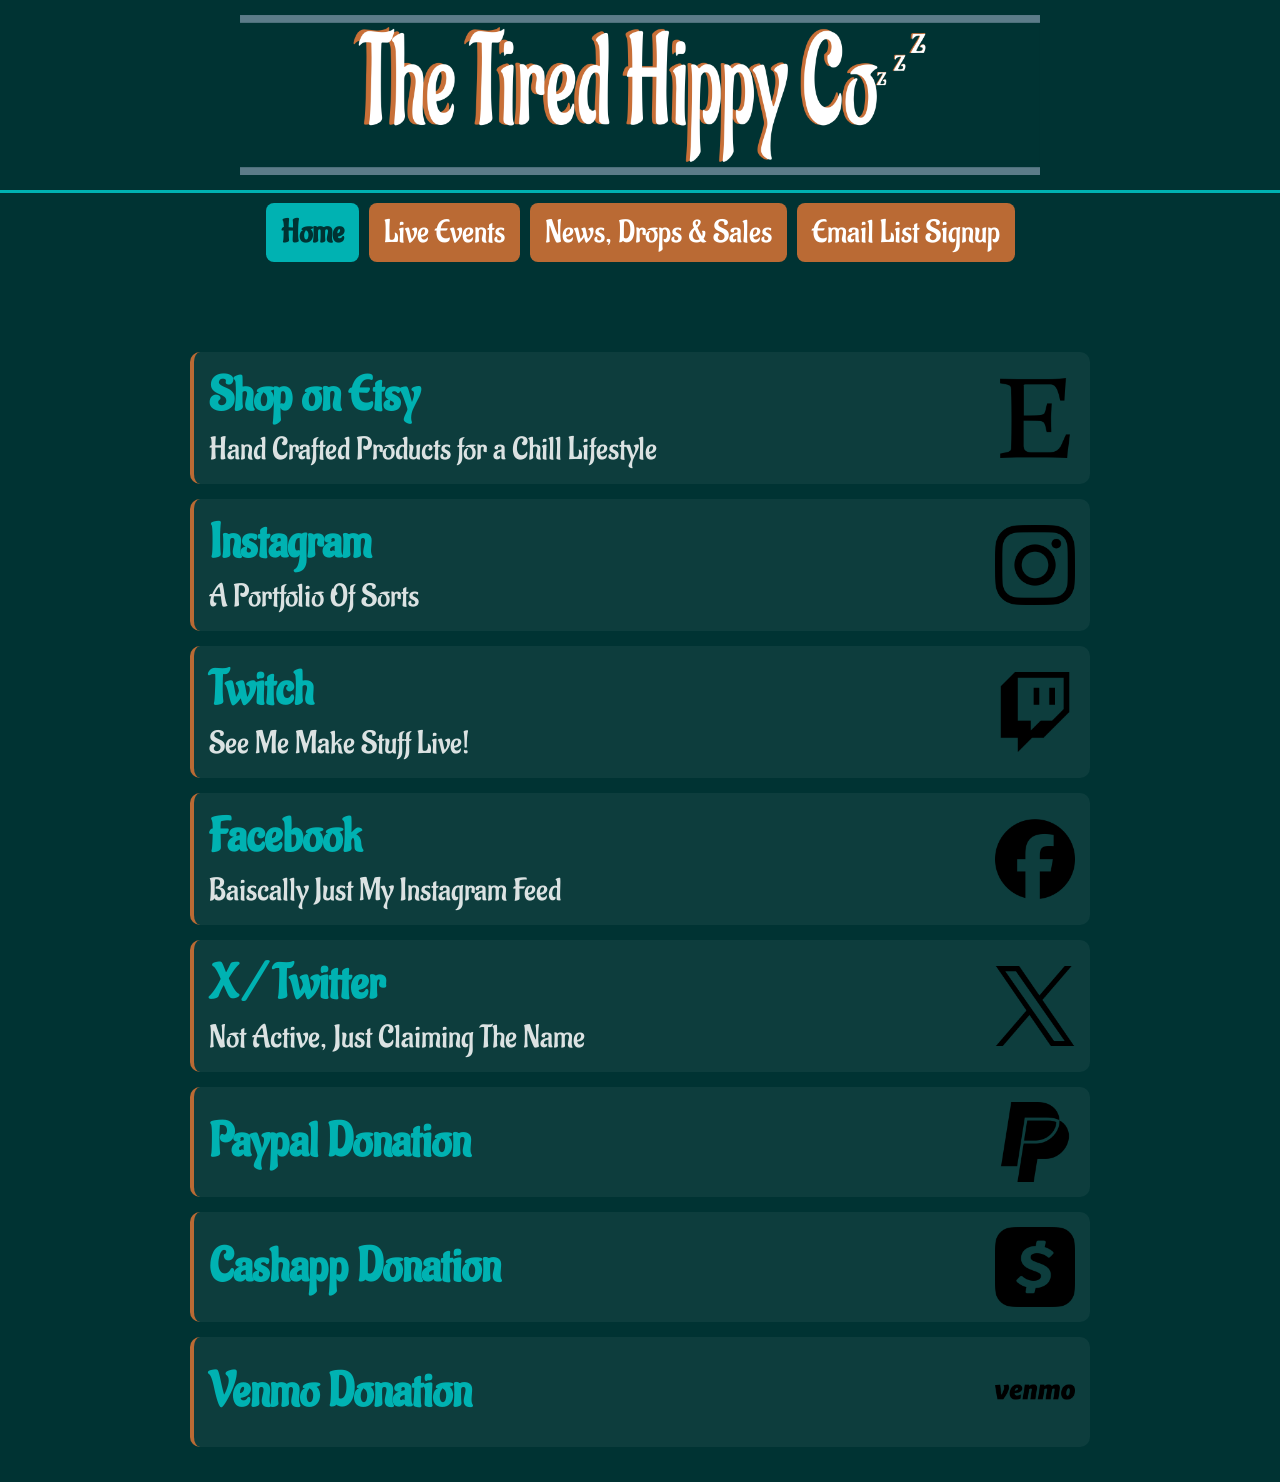
==== index.html @ da4a03da "Update index.html" ====
<!doctype html>
<html>
<head>
  <title>The Tired Hippy Co</title>
  <link rel="icon" type="image/png" href="/favicon.png">
  <link rel="stylesheet" href="styles.css">
  <link href="https://fonts.googleapis.com/css2?family=Aladin&display=swap" rel="stylesheet">
</head>

<body>

<header class="topbar">
  <img src="banner.png" class="banner">
</header>

<nav>
  <a href="index.html" class="active">Home</a>
  <a href="FindMeAtTheseEvents/">Live Events</a>
  <a href="NewsAndSales/">News, Drops & Sales</a>
  <a href="EmailListSignup/">Email List Signup</a>
</nav>

<div class="container">
  
  <!-- ETSY (PRIMARY) -->
  <div class="link-card">
    <a href="https://www.etsy.com/shop/TheTiredHippyCo">

      <div class="link-text">
        <h2>Shop on Etsy</h2>
        <p>Hand Crafted Products for a Chill Lifestyle</p>
      </div>

      <img src="icons/etsy.png" class="link-icon">

    </a>
  </div>

  <!-- INSTAGRAM -->
  <div class="link-card">
    <a href="https://www.instagram.com/thetiredhippy/">

      <div class="link-text">
        <h2>Instagram</h2>
        <p>A Portfolio Of Sorts</p>
      </div>

      <img src="icons/instagram.png" class="link-icon">

    </a>
  </div>

  <!-- TWITCH -->
  <div class="link-card">
    <a href="https://www.twitch.tv/TheTiredHippy">

      <div class="link-text">
        <h2>Twitch</h2>
        <p>See Me Make Stuff Live!</p>
      </div>

      <img src="icons/twitch.png" class="link-icon">

    </a>
  </div>

   <!-- FACEBOOK -->
  <div class="link-card">
    <a href="https://www.facebook.com/TheTiredHippyCo/">

      <div class="link-text">
        <h2>Facebook</h2>
        <p>Baiscally Just My Instagram Feed</p>
      </div>

      <img src="icons/facebook.png" class="link-icon">

    </a>
  </div>
  
  <!-- TWITTER / X -->
  <div class="link-card">
    <a href="https://x.com/TheTiredHippy">

      <div class="link-text">
        <h2>X / Twitter</h2>
        <p>Not Active, Just Claiming The Name</p>
      </div>

      <img src="icons/x.png" class="link-icon">

    </a>
  </div>

  <!-- SUPPORT -->
  <div class="link-card">
    <a href="https://tr.ee/7WsWSYpedk">

      <div class="link-text">
        <h2>Paypal Donation</h2>
      </div>

      <img src="icons/paypal.png" class="link-icon">

    </a>
  </div>

  <div class="link-card">
    <a href="https://tr.ee/vFP1xyaCJx">

      <div class="link-text">
        <h2>Cashapp Donation</h2>
      </div>

      <img src="icons/cashapp.png" class="link-icon">

    </a>
  </div>

  <div class="link-card">
    <a href="https://tr.ee/fhCNNGZ-Fn">

      <div class="link-text">
        <h2>Venmo Donation</h2>
      </div>

      <img src="icons/venmo.png" class="link-icon">

    </a>
  </div>

</div>

</div>

</body>
</html>
---- styles.css ----
html {
  font-size: 200%;
}

@import url('https://fonts.googleapis.com/css2?family=Aladin&display=swap');

:root {
  --teal: #00b2b2;
  --brown: #ba6a34;
  --bluegray: #5c7c89;
  --dark: #003333;
}

body {
  margin: 0;
  font-family: 'Aladin', Arial, cursive;
  background: var(--dark);
  color: white;
}

/* HEADER LAYOUT */
header {
  border-bottom: 3px solid var(--teal);
}

.topbar {
  display: flex;
  align-items: center;
  justify-content: center;
  padding: 15px 40px;
}

/* LEFT + RIGHT IMAGES (logo + seal) */
.sideimg {
  width: 120px;
  height: auto;
}

/* CENTER BANNER */
.banner {
  max-height: 160px;
  width: auto;
}

/* NAVIGATION */
nav {
  display: flex;
  justify-content: center;
  gap: 10px;
  padding: 10px;
}

nav a {
  background: var(--brown);
  color: white;
  padding: 10px 15px;
  border-radius: 8px;
  text-decoration: none;
}

nav a:hover {
  background: var(--teal);
}

nav a.active {
  background: var(--teal);
  color: var(--dark);
  font-weight: bold;
}

/* PAGE CONTENT */
.container {
  max-width: 900px;
  margin: 60px auto 0 auto;
  padding: 20px;
}

/* CONTENT BOXES */
.card {
  background: rgba(255,255,255,0.05);
  border-left: 4px solid var(--teal);
  padding: 15px;
  margin-bottom: 15px;
  border-radius: 10px;
}

/* FORMS */
input, button {
  padding: 10px;
  margin-top: 10px;
}

button {
  background: var(--teal);
  border: none;
  color: black;
  cursor: pointer;
}

.container a {
  color: var(--teal);
}

.container a:hover {
  color: var(--brown);
}

img {
  max-width: 100%;
  height: auto;
}

input,
button {
  font-size: 22px;
  padding: 14px;
}

input[type="checkbox"] {
  transform: scale(1.5);
  margin-right: 10px;
}

label {
  font-size: 26px;
}

.link-card {
  background: rgba(255,255,255,0.05);
  border-left: 4px solid var(--brown);
  border-radius: 10px;
  margin-bottom: 15px;
  transition: transform 0.15s ease;
}

.link-card:hover {
  transform: translateY(-2px);
}

.link-card a {
  display: block;
  padding: 15px;
  text-decoration: none;
  color: white;
}

.link-card h2 {
  margin-top: 0;
  color: var(--teal);
}

.link-card p {
  margin-bottom: 0;
}

.link-card {
  background: rgba(255,255,255,0.05);
  border-left: 4px solid var(--brown);
  border-radius: 10px;
  margin-bottom: 15px;
}

.link-card a {
  display: flex;
  align-items: center;
  justify-content: space-between;
  padding: 15px;
  text-decoration: none;
  color: white;
}

.link-text {
  display: flex;
  flex-direction: column;
  gap: 5px;
}

.link-card h2 {
  margin: 0;
  color: var(--teal);
}

.link-card p {
  margin: 0;
  opacity: 0.85;
}

.link-icon {
  width: 80px;
  height: 80px;
  object-fit: contain;
  flex-shrink: 0;
}
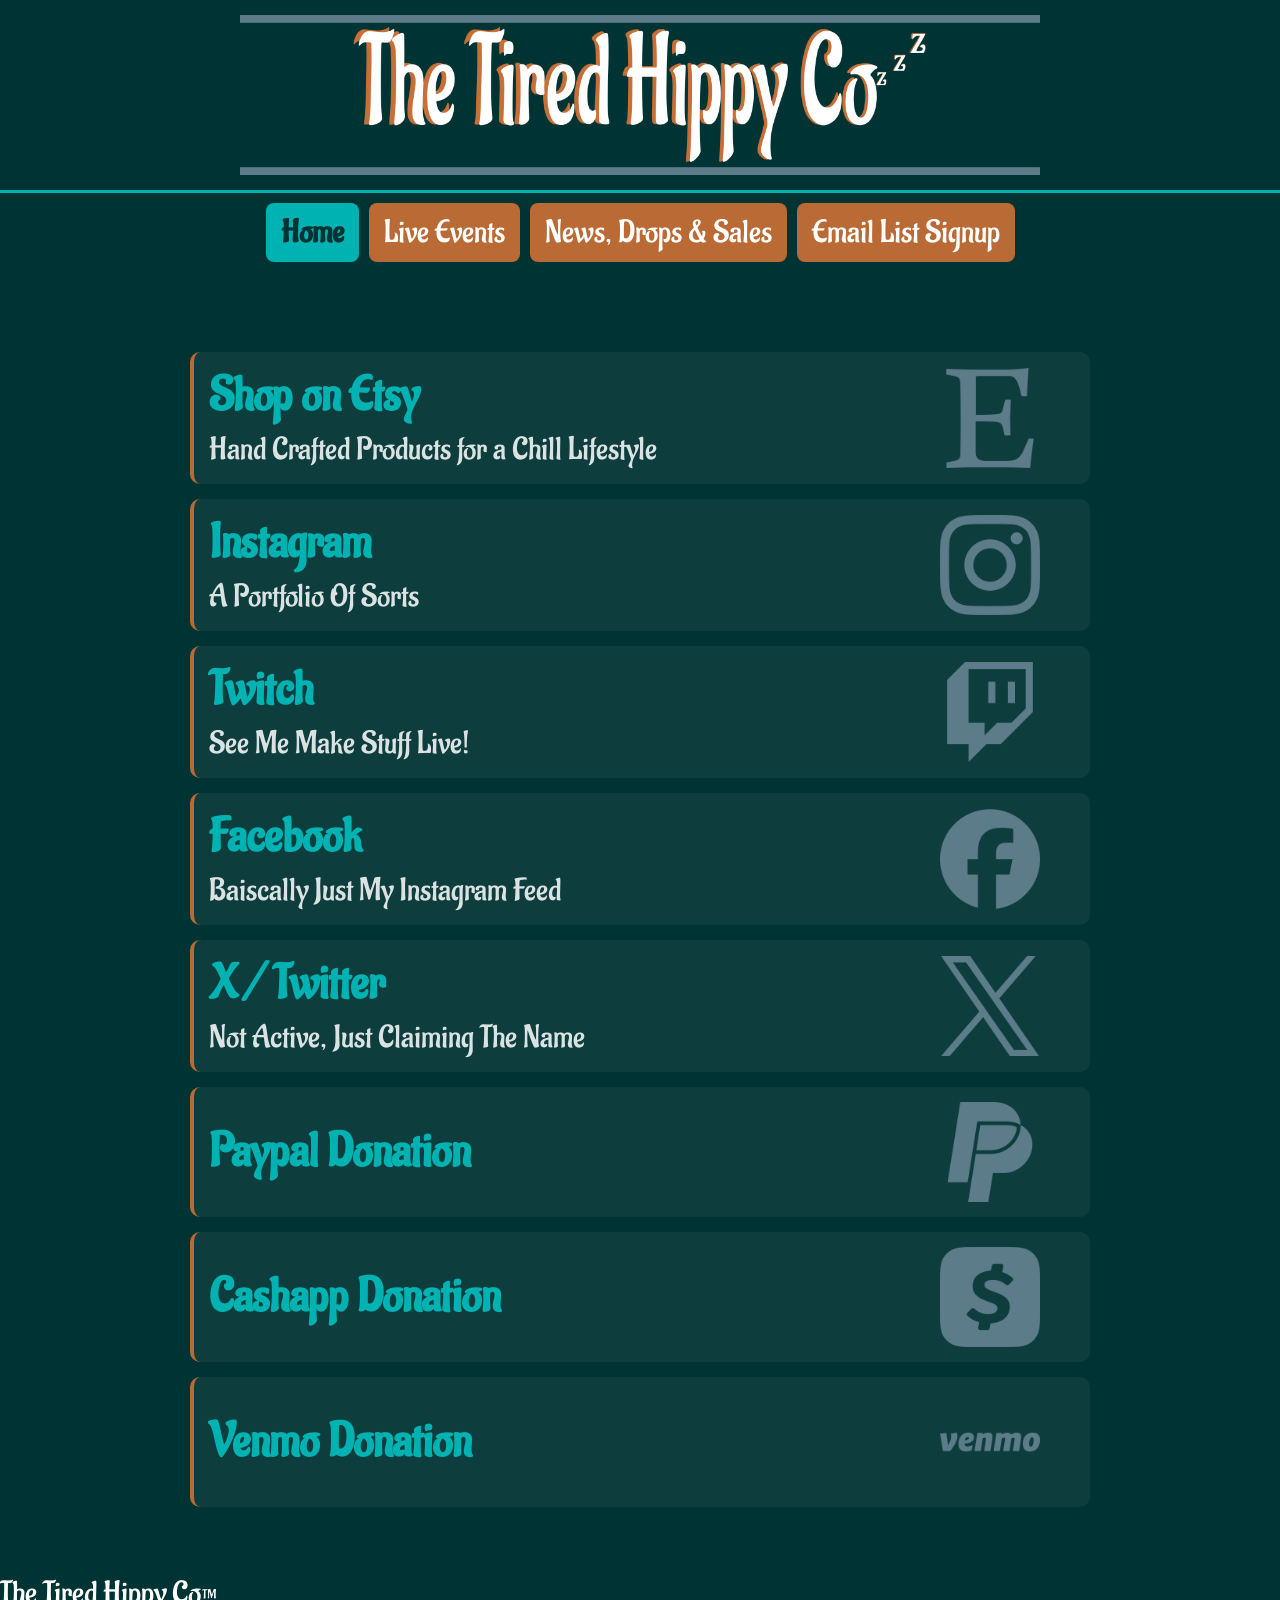
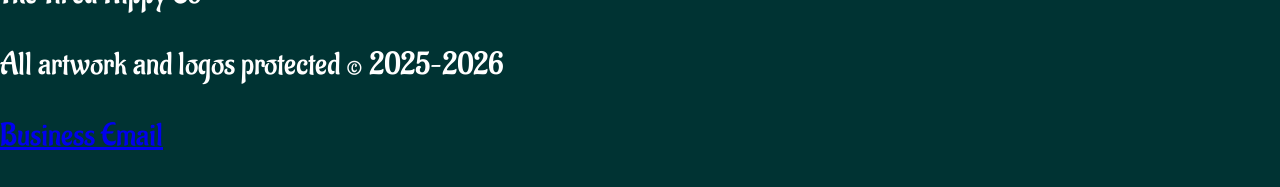
==== commit 8a586179: "Update index.html" ====
--- a/index.html
+++ b/index.html
@@ -131,7 +131,16 @@
 
 </div>
 
-</div>
+<footer class="footer">
+  <p>The Tired Hippy Co™</p>
+  <p>All artwork and logos protected © 2025–2026</p>
 
+  <p>
+    <a href="mailto:business@thetiredhippy.com?subject=Business%20Inquiry%20-%20The%20Tired%20Hippy%20Co">
+      Business Email
+    </a>
+  </p>
+</footer>
+  
 </body>
 </html>
--- a/styles.css
+++ b/styles.css
@@ -164,7 +164,7 @@
   display: flex;
   align-items: center;
   justify-content: space-between;
-  padding: 15px;
+  padding: 15px 50px 15px 15px;
   text-decoration: none;
   color: white;
 }
@@ -186,8 +186,8 @@
 }
 
 .link-icon {
-  width: 80px;
-  height: 80px;
+  width: 100px;
+  height: 100px;
   object-fit: contain;
   flex-shrink: 0;
 }
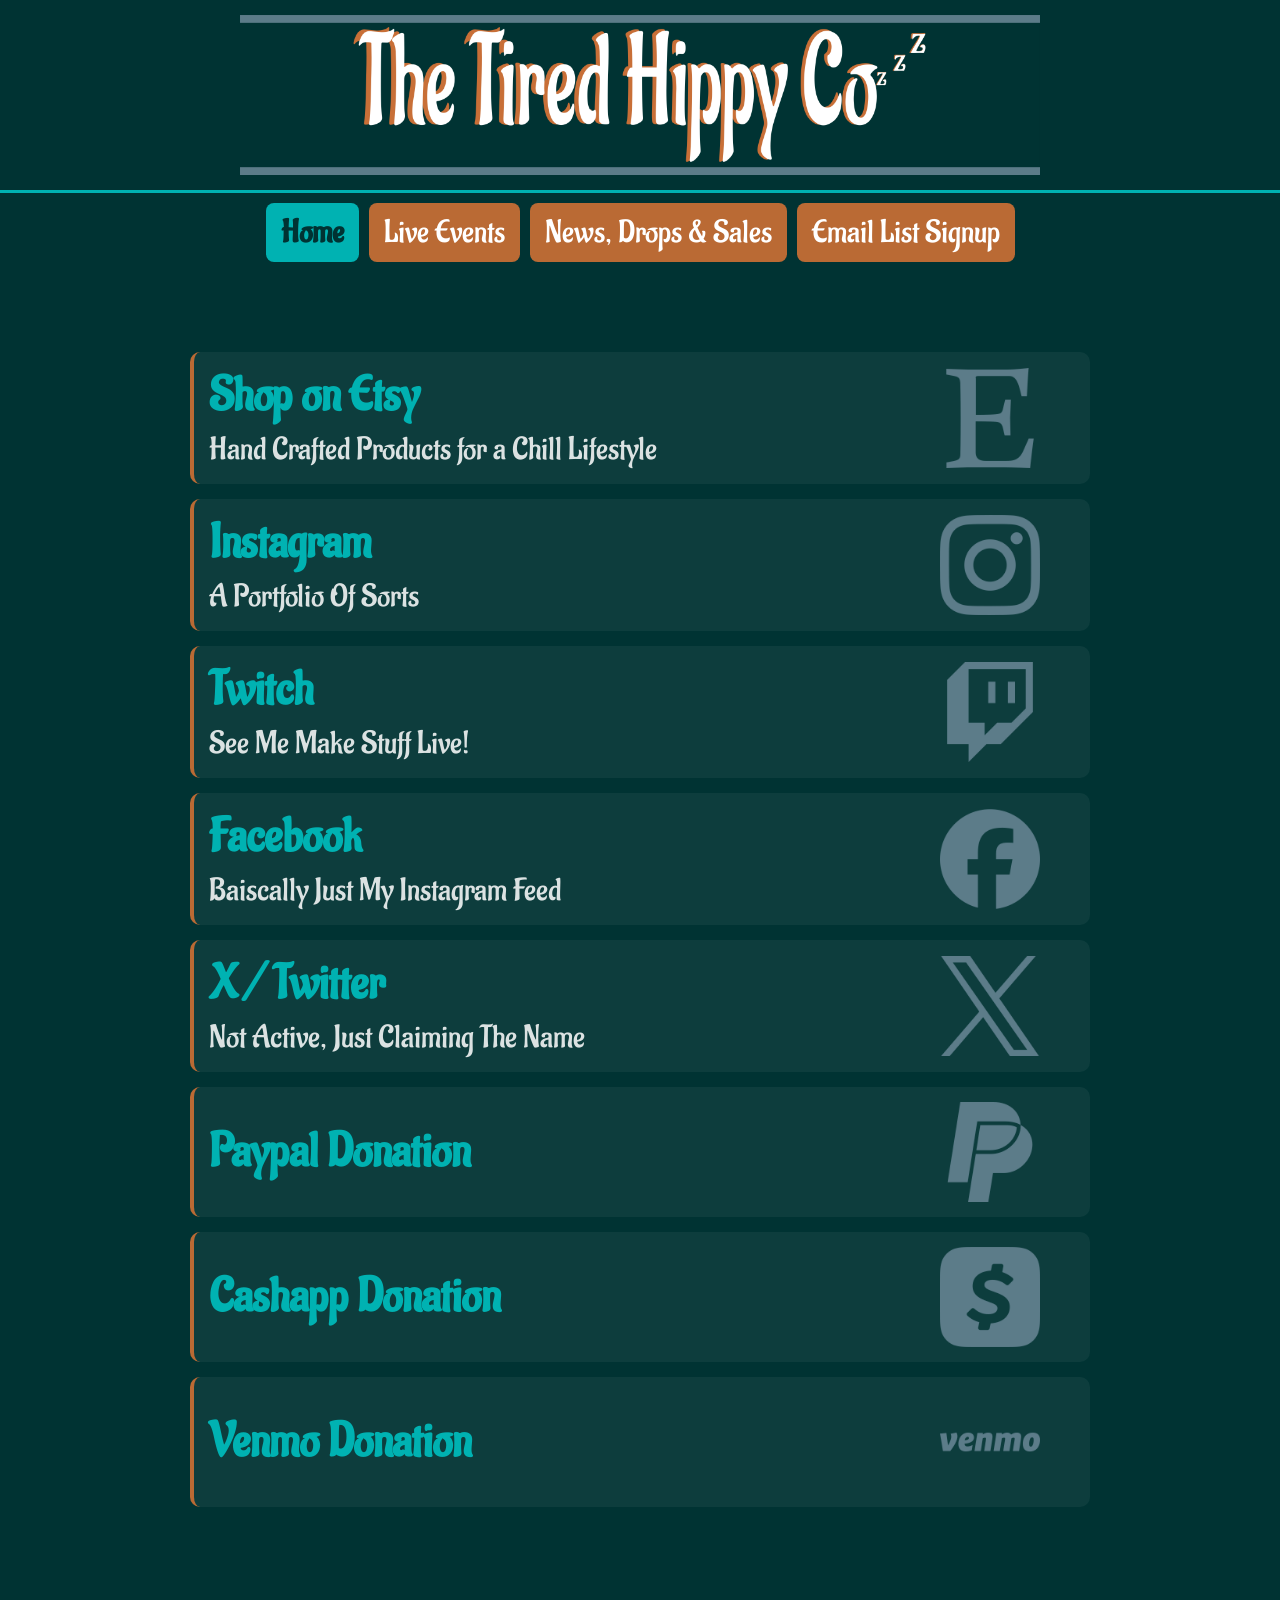
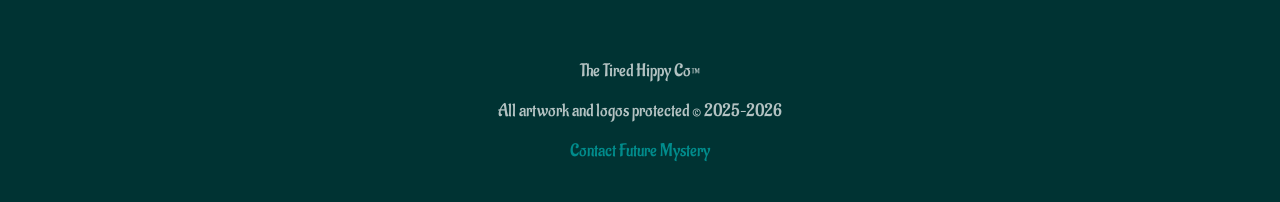
==== commit 404fd0d9: "Update index.html" ====
--- a/index.html
+++ b/index.html
@@ -132,14 +132,20 @@
 </div>
 
 <footer class="footer">
-  <p>The Tired Hippy Co™</p>
-  <p>All artwork and logos protected © 2025–2026</p>
+  <div class="footer-left">
+    <p>The Tired Hippy Co™</p>
+    <p>All artwork and logos protected © 2025–2026</p>
+  </div>
 
-  <p>
-    <a href="mailto:business@thetiredhippy.com?subject=Business%20Inquiry%20-%20The%20Tired%20Hippy%20Co">
-      Business Email
+  <div class="footer-right">
+    <a href="mailto:yourbusinessemail@gmail.com?subject=Business%20Inquiry%20-%20The%20Tired%20Hippy%20Co">
+      Contact
     </a>
-  </p>
+
+    <a href="#">
+      Future Mystery
+    </a>
+  </div>
 </footer>
   
 </body>
--- a/styles.css
+++ b/styles.css
@@ -191,3 +191,20 @@
   object-fit: contain;
   flex-shrink: 0;
 }
+
+.footer {
+  text-align: center;
+  padding: 40px 10px;
+  margin-top: 60px;
+  opacity: 0.7;
+  font-size: 18px;
+}
+
+.footer a {
+  color: var(--teal);
+  text-decoration: none;
+}
+
+.footer a:hover {
+  color: var(--brown);
+}
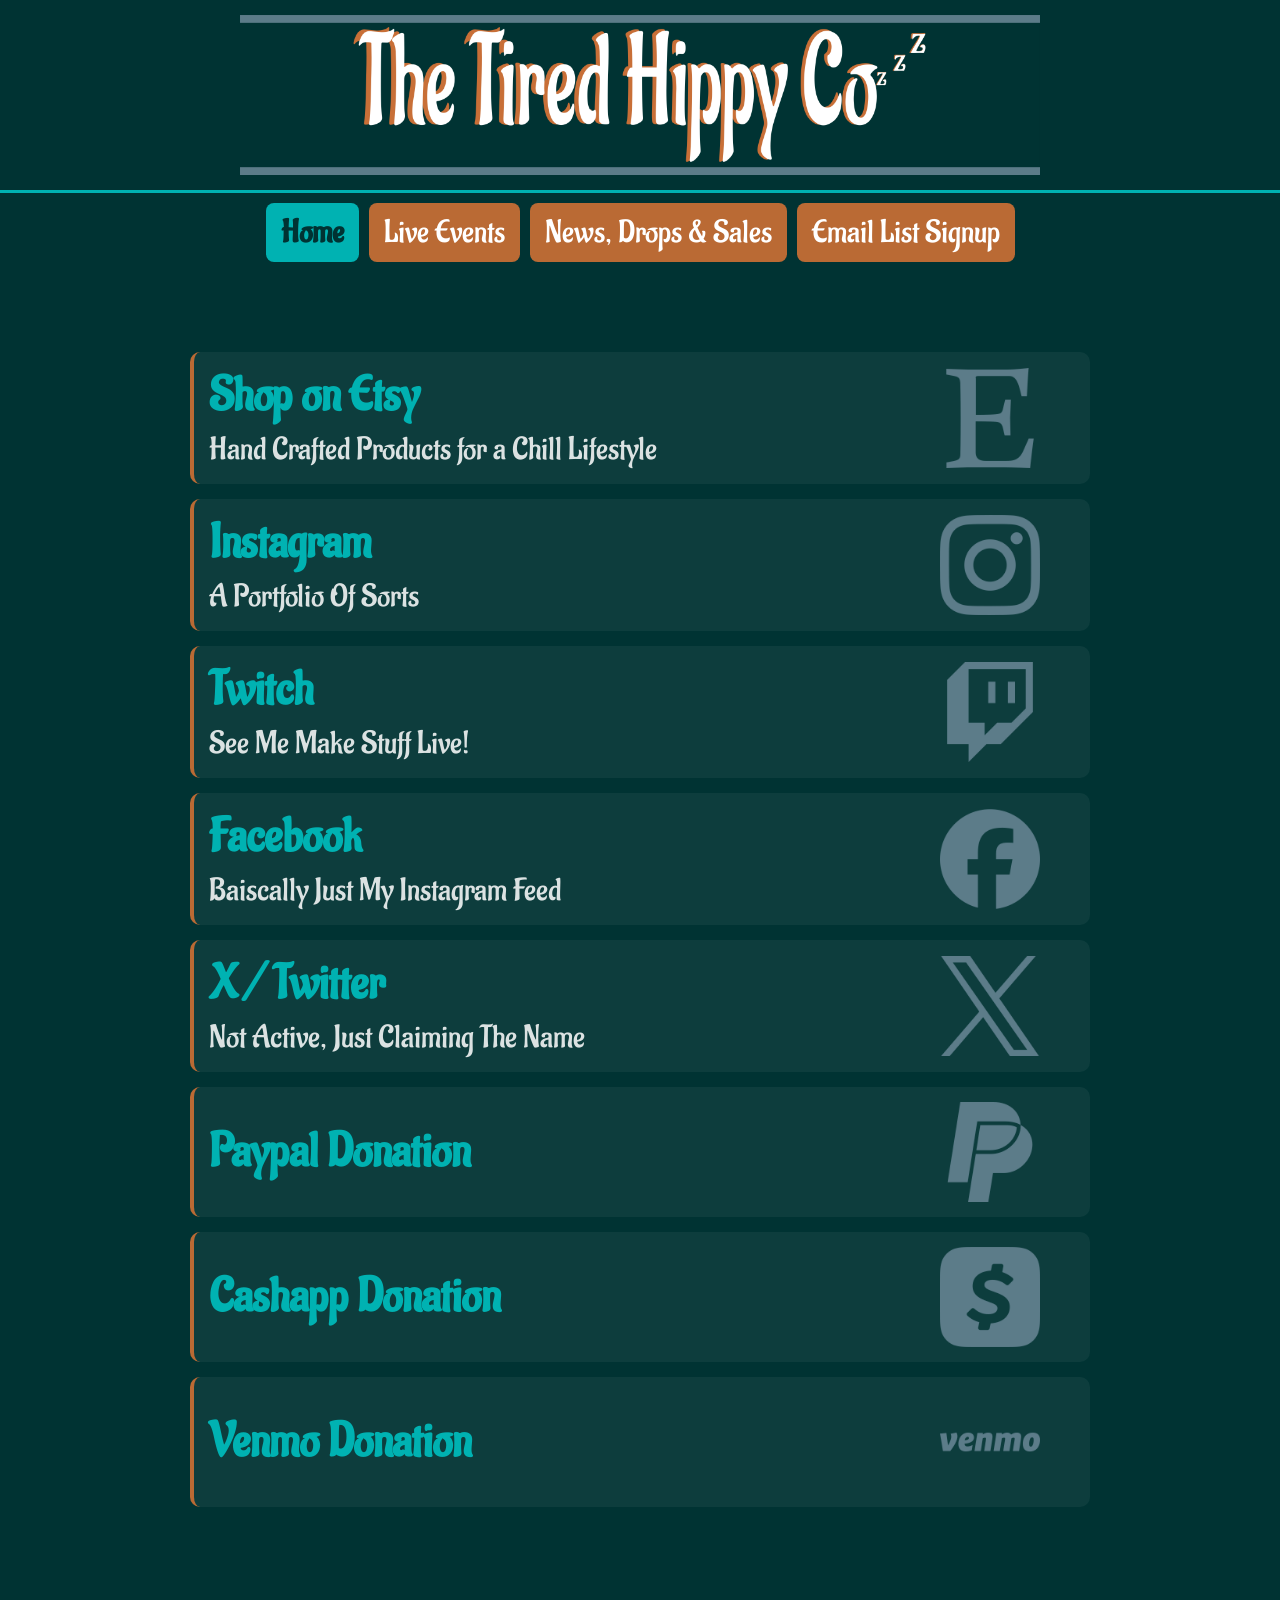
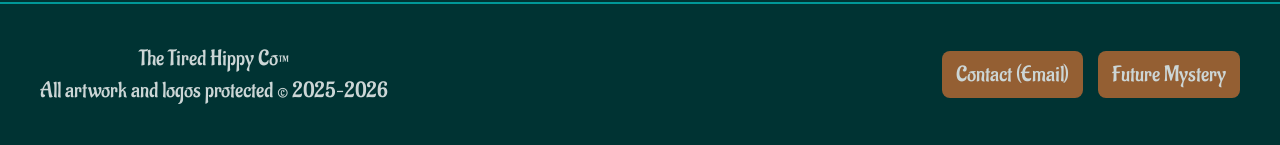
==== commit 8121d001: "Update index.html" ====
--- a/index.html
+++ b/index.html
@@ -139,7 +139,7 @@
 
   <div class="footer-right">
     <a href="mailto:yourbusinessemail@gmail.com?subject=Business%20Inquiry%20-%20The%20Tired%20Hippy%20Co">
-      Contact
+      Contact (Email)
     </a>
 
     <a href="#">
--- a/styles.css
+++ b/styles.css
@@ -208,3 +208,36 @@
 .footer a:hover {
   color: var(--brown);
 }
+
+.footer {
+  display: flex;
+  justify-content: space-between;
+  align-items: center;
+  padding: 36px 40px;
+  margin-top: 60px;
+  border-top: 2px solid var(--teal);
+  font-size: 22px;
+  opacity: 0.8;
+}
+
+.footer-left p {
+  margin: 5px 0;
+}
+
+.footer-right {
+  display: flex;
+  gap: 15px;
+}
+
+.footer-right a {
+  background: var(--brown);
+  color: white;
+  padding: 10px 14px;
+  border-radius: 8px;
+  text-decoration: none;
+}
+
+.footer-right a:hover {
+  background: var(--teal);
+  color: var(--dark);
+}
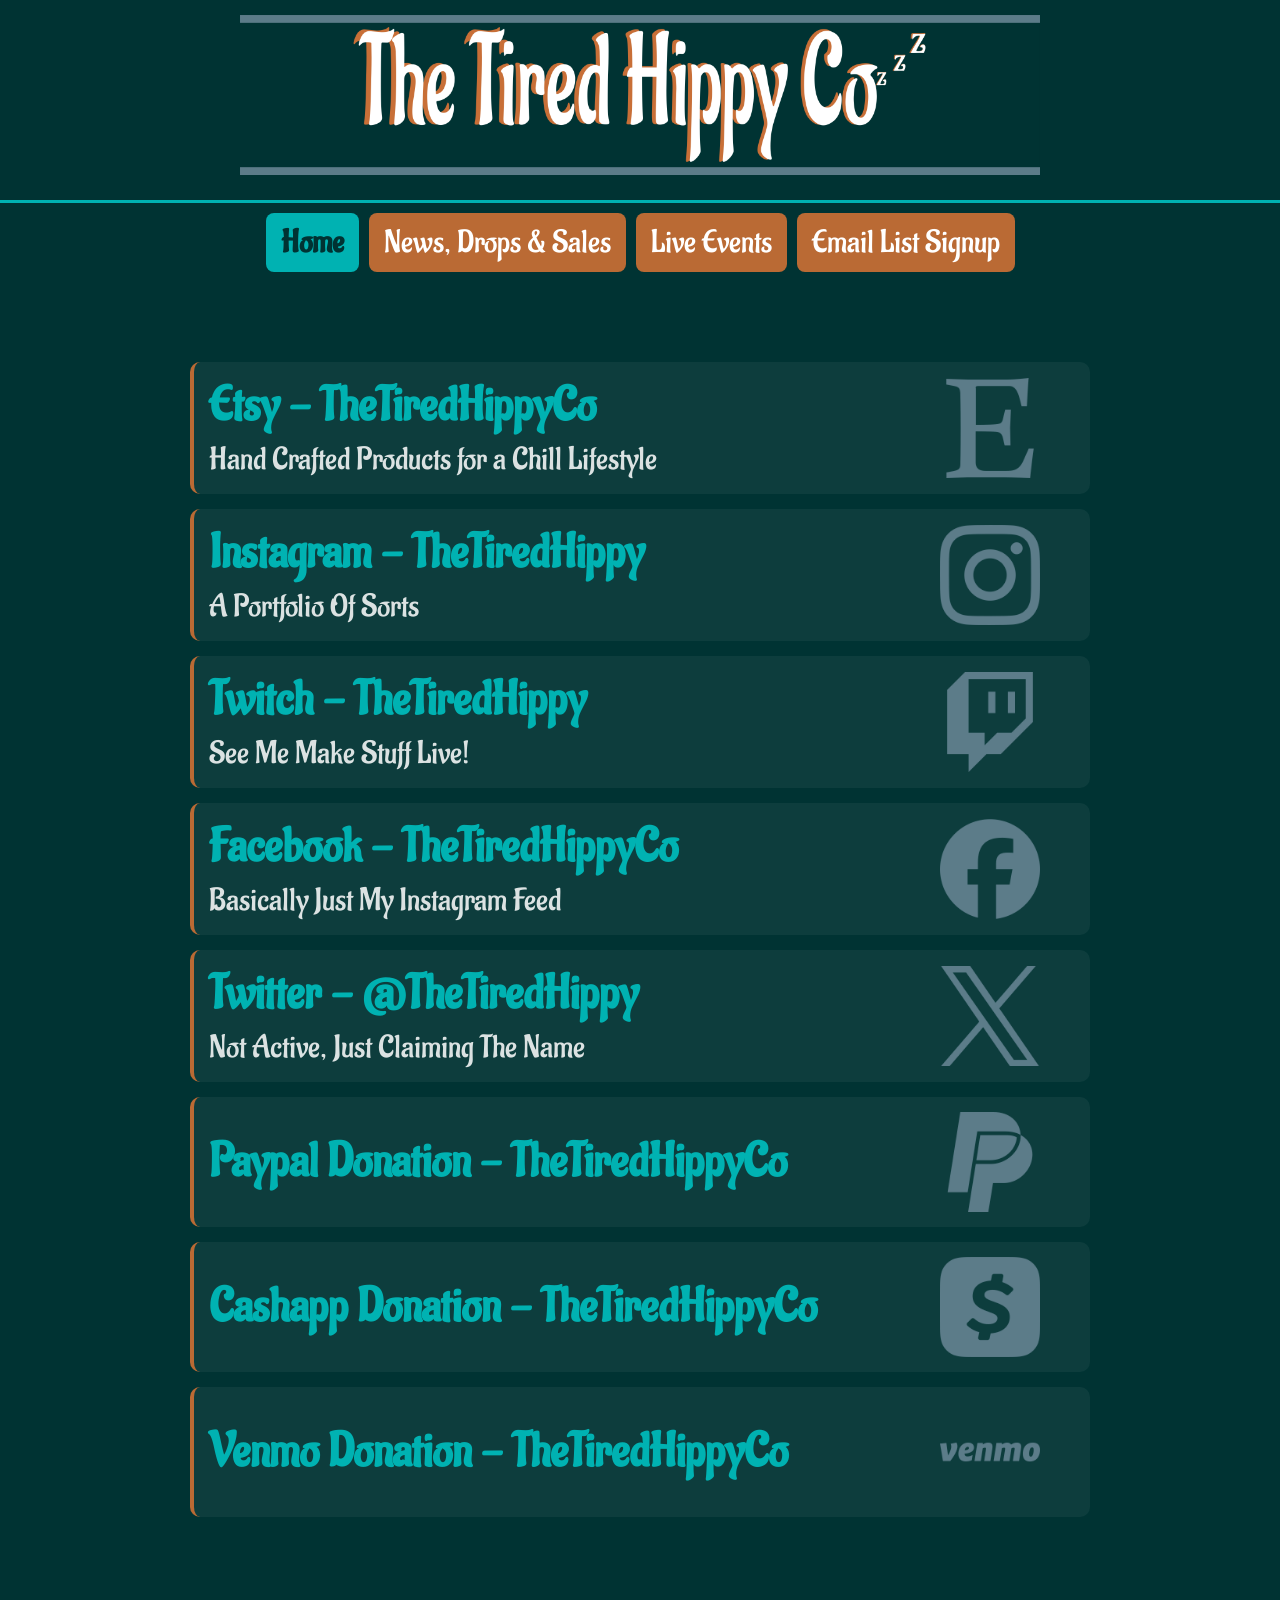
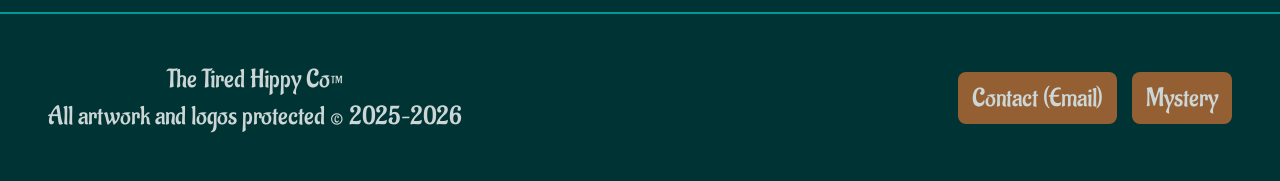
==== commit 29b9b718: "Add files via upload" ====
--- a/index.html
+++ b/index.html
@@ -10,13 +10,15 @@
 <body>
 
 <header class="topbar">
-  <img src="banner.png" class="banner">
+  <a href="/">
+    <img src="banner.png" class="banner" alt="The Tired Hippy Co">
+  </a>
 </header>
 
 <nav>
-  <a href="index.html" class="active">Home</a>
+  <a href="/" class="active">Home</a>
+  <a href="NewsAndSales/">News, Drops & Sales</a>
   <a href="FindMeAtTheseEvents/">Live Events</a>
-  <a href="NewsAndSales/">News, Drops & Sales</a>
   <a href="EmailListSignup/">Email List Signup</a>
 </nav>
 
@@ -27,11 +29,11 @@
     <a href="https://www.etsy.com/shop/TheTiredHippyCo">
 
       <div class="link-text">
-        <h2>Shop on Etsy</h2>
+        <h2>Etsy - TheTiredHippyCo</h2>
         <p>Hand Crafted Products for a Chill Lifestyle</p>
       </div>
 
-      <img src="icons/etsy.png" class="link-icon">
+      <img src="icons/etsy.png" class="link-icon" alt="Etsy">
 
     </a>
   </div>
@@ -41,11 +43,11 @@
     <a href="https://www.instagram.com/thetiredhippy/">
 
       <div class="link-text">
-        <h2>Instagram</h2>
+        <h2>Instagram - TheTiredHippy</h2>
         <p>A Portfolio Of Sorts</p>
       </div>
 
-      <img src="icons/instagram.png" class="link-icon">
+      <img src="icons/instagram.png" class="link-icon" alt="Instagram">
 
     </a>
   </div>
@@ -55,11 +57,11 @@
     <a href="https://www.twitch.tv/TheTiredHippy">
 
       <div class="link-text">
-        <h2>Twitch</h2>
+        <h2>Twitch - TheTiredHippy</h2>
         <p>See Me Make Stuff Live!</p>
       </div>
 
-      <img src="icons/twitch.png" class="link-icon">
+      <img src="icons/twitch.png" class="link-icon" alt="Twitch">
 
     </a>
   </div>
@@ -69,11 +71,11 @@
     <a href="https://www.facebook.com/TheTiredHippyCo/">
 
       <div class="link-text">
-        <h2>Facebook</h2>
-        <p>Baiscally Just My Instagram Feed</p>
+        <h2>Facebook - TheTiredHippyCo</h2>
+        <p>Basically Just My Instagram Feed</p>
       </div>
 
-      <img src="icons/facebook.png" class="link-icon">
+      <img src="icons/facebook.png" class="link-icon" alt="Facebook">
 
     </a>
   </div>
@@ -83,48 +85,48 @@
     <a href="https://x.com/TheTiredHippy">
 
       <div class="link-text">
-        <h2>X / Twitter</h2>
+        <h2>Twitter - @TheTiredHippy</h2>
         <p>Not Active, Just Claiming The Name</p>
       </div>
 
-      <img src="icons/x.png" class="link-icon">
+      <img src="icons/x.png" class="link-icon" alt="X">
 
     </a>
   </div>
 
   <!-- SUPPORT -->
   <div class="link-card">
-    <a href="https://tr.ee/7WsWSYpedk">
+    <a href="https://www.paypal.com/ncp/payment/NGGKY3ZWQMDCW">
 
       <div class="link-text">
-        <h2>Paypal Donation</h2>
+        <h2>Paypal Donation - TheTiredHippyCo</h2>
       </div>
 
-      <img src="icons/paypal.png" class="link-icon">
+      <img src="icons/paypal.png" class="link-icon" alt="PayPal">
 
     </a>
   </div>
 
   <div class="link-card">
-    <a href="https://tr.ee/vFP1xyaCJx">
+    <a href="https://cash.app/$thetiredhippyco">
 
       <div class="link-text">
-        <h2>Cashapp Donation</h2>
+        <h2>Cashapp Donation - TheTiredHippyCo</h2>
       </div>
 
-      <img src="icons/cashapp.png" class="link-icon">
+      <img src="icons/cashapp.png" class="link-icon" alt="Cash App">
 
     </a>
   </div>
 
   <div class="link-card">
-    <a href="https://tr.ee/fhCNNGZ-Fn">
+    <a href="https://www.paypal.com/qrcodes/venmocs/a9ec2756-c8ea-4080-bdf9-713e177ae701?created=1773017624">
 
       <div class="link-text">
-        <h2>Venmo Donation</h2>
+        <h2>Venmo Donation - TheTiredHippyCo</h2>
       </div>
 
-      <img src="icons/venmo.png" class="link-icon">
+      <img src="icons/venmo.png" class="link-icon" alt="Venmo">
 
     </a>
   </div>
@@ -138,12 +140,12 @@
   </div>
 
   <div class="footer-right">
-    <a href="mailto:yourbusinessemail@gmail.com?subject=Business%20Inquiry%20-%20The%20Tired%20Hippy%20Co">
+    <a href="mailto:business@thetiredhippy.com?subject=Business%20Inquiry%20-%20The%20Tired%20Hippy%20Co">
       Contact (Email)
     </a>
 
     <a href="#">
-      Future Mystery
+      Mystery
     </a>
   </div>
 </footer>
--- a/styles.css
+++ b/styles.css
@@ -213,10 +213,10 @@
   display: flex;
   justify-content: space-between;
   align-items: center;
-  padding: 36px 40px;
+  padding: 44px 48px;
   margin-top: 60px;
   border-top: 2px solid var(--teal);
-  font-size: 22px;
+  font-size: 26px;
   opacity: 0.8;
 }
 
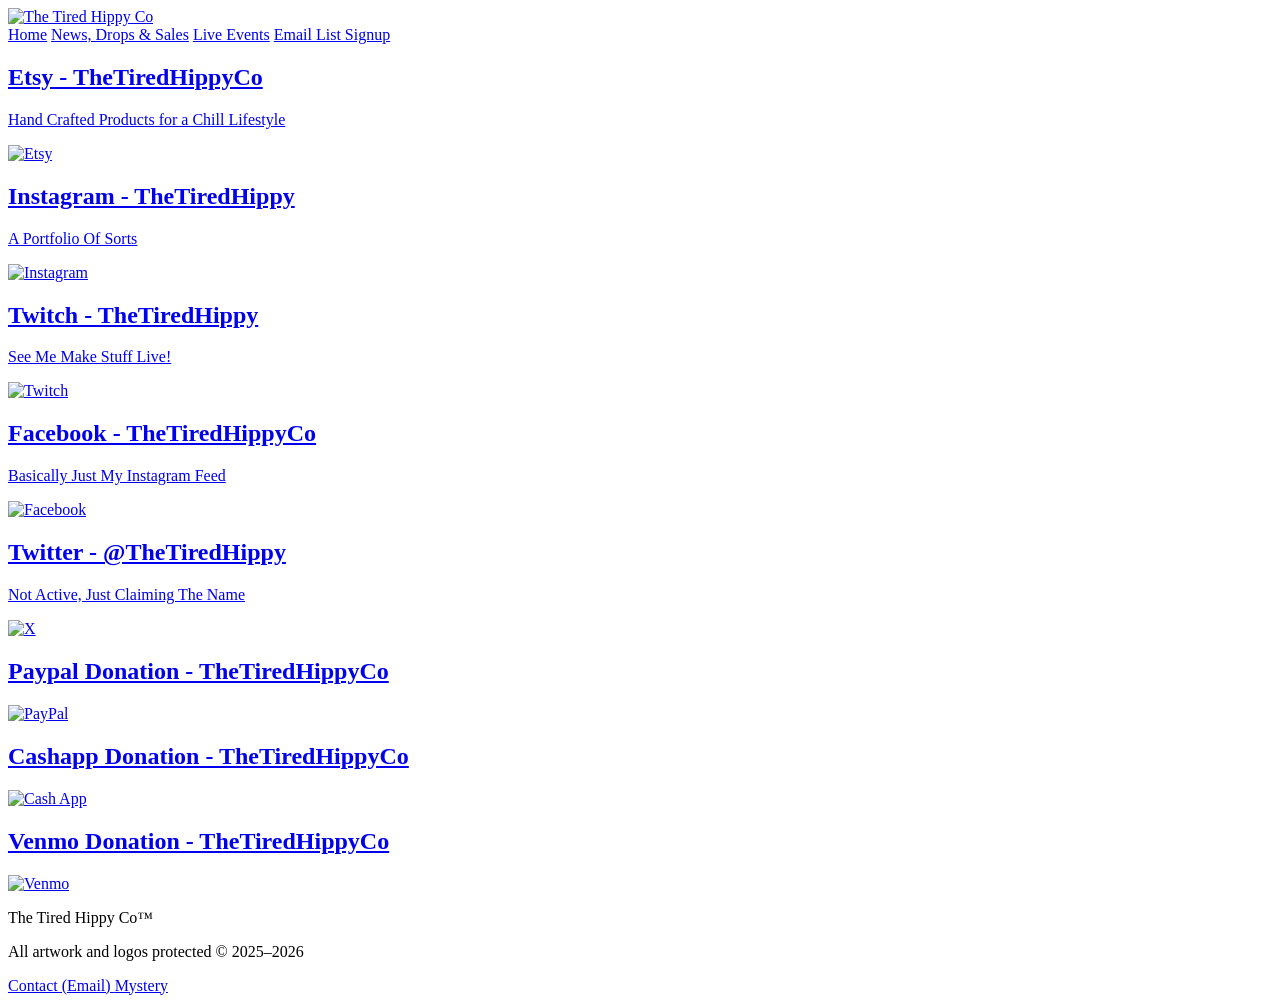
==== commit 4fde5092: "Update index.html" ====
--- a/index.html
+++ b/index.html
@@ -2,24 +2,25 @@
 <html>
 <head>
   <title>The Tired Hippy Co</title>
+
   <link rel="icon" type="image/png" href="/favicon.png">
-  <link rel="stylesheet" href="styles.css">
+  <link rel="stylesheet" href="/TestEnviroment/styles.css">
   <link href="https://fonts.googleapis.com/css2?family=Aladin&display=swap" rel="stylesheet">
 </head>
 
 <body>
 
 <header class="topbar">
-  <a href="/">
-    <img src="banner.png" class="banner" alt="The Tired Hippy Co">
+  <a href="/TestEnviroment/">
+    <img src="/TestEnviroment/banner.png" class="banner" alt="The Tired Hippy Co">
   </a>
 </header>
 
 <nav>
-  <a href="/" class="active">Home</a>
-  <a href="NewsAndSales/">News, Drops & Sales</a>
-  <a href="FindMeAtTheseEvents/">Live Events</a>
-  <a href="EmailListSignup/">Email List Signup</a>
+  <a href="/TestEnviroment/" class="active">Home</a>
+  <a href="/TestEnviroment/NewsAndSales/">News, Drops & Sales</a>
+  <a href="/TestEnviroment/FindMeAtTheseEvents/">Live Events</a>
+  <a href="/TestEnviroment/EmailListSignup/">Email List Signup</a>
 </nav>
 
 <div class="container">
@@ -33,7 +34,7 @@
         <p>Hand Crafted Products for a Chill Lifestyle</p>
       </div>
 
-      <img src="icons/etsy.png" class="link-icon" alt="Etsy">
+      <img src="/TestEnviroment/icons/etsy.png" class="link-icon" alt="Etsy">
 
     </a>
   </div>
@@ -47,7 +48,7 @@
         <p>A Portfolio Of Sorts</p>
       </div>
 
-      <img src="icons/instagram.png" class="link-icon" alt="Instagram">
+      <img src="/TestEnviroment/icons/instagram.png" class="link-icon" alt="Instagram">
 
     </a>
   </div>
@@ -61,12 +62,12 @@
         <p>See Me Make Stuff Live!</p>
       </div>
 
-      <img src="icons/twitch.png" class="link-icon" alt="Twitch">
+      <img src="/TestEnviroment/icons/twitch.png" class="link-icon" alt="Twitch">
 
     </a>
   </div>
 
-   <!-- FACEBOOK -->
+  <!-- FACEBOOK -->
   <div class="link-card">
     <a href="https://www.facebook.com/TheTiredHippyCo/">
 
@@ -75,11 +76,11 @@
         <p>Basically Just My Instagram Feed</p>
       </div>
 
-      <img src="icons/facebook.png" class="link-icon" alt="Facebook">
+      <img src="/TestEnviroment/icons/facebook.png" class="link-icon" alt="Facebook">
 
     </a>
   </div>
-  
+
   <!-- TWITTER / X -->
   <div class="link-card">
     <a href="https://x.com/TheTiredHippy">
@@ -89,7 +90,7 @@
         <p>Not Active, Just Claiming The Name</p>
       </div>
 
-      <img src="icons/x.png" class="link-icon" alt="X">
+      <img src="/TestEnviroment/icons/x.png" class="link-icon" alt="X">
 
     </a>
   </div>
@@ -102,7 +103,7 @@
         <h2>Paypal Donation - TheTiredHippyCo</h2>
       </div>
 
-      <img src="icons/paypal.png" class="link-icon" alt="PayPal">
+      <img src="/TestEnviroment/icons/paypal.png" class="link-icon" alt="PayPal">
 
     </a>
   </div>
@@ -114,7 +115,7 @@
         <h2>Cashapp Donation - TheTiredHippyCo</h2>
       </div>
 
-      <img src="icons/cashapp.png" class="link-icon" alt="Cash App">
+      <img src="/TestEnviroment/icons/cashapp.png" class="link-icon" alt="Cash App">
 
     </a>
   </div>
@@ -126,7 +127,7 @@
         <h2>Venmo Donation - TheTiredHippyCo</h2>
       </div>
 
-      <img src="icons/venmo.png" class="link-icon" alt="Venmo">
+      <img src="/TestEnviroment/icons/venmo.png" class="link-icon" alt="Venmo">
 
     </a>
   </div>
@@ -144,11 +145,11 @@
       Contact (Email)
     </a>
 
-    <a href="#">
+    <a href="/TestEnviroment/MysteryPage1/">
       Mystery
     </a>
   </div>
 </footer>
-  
+
 </body>
 </html>
